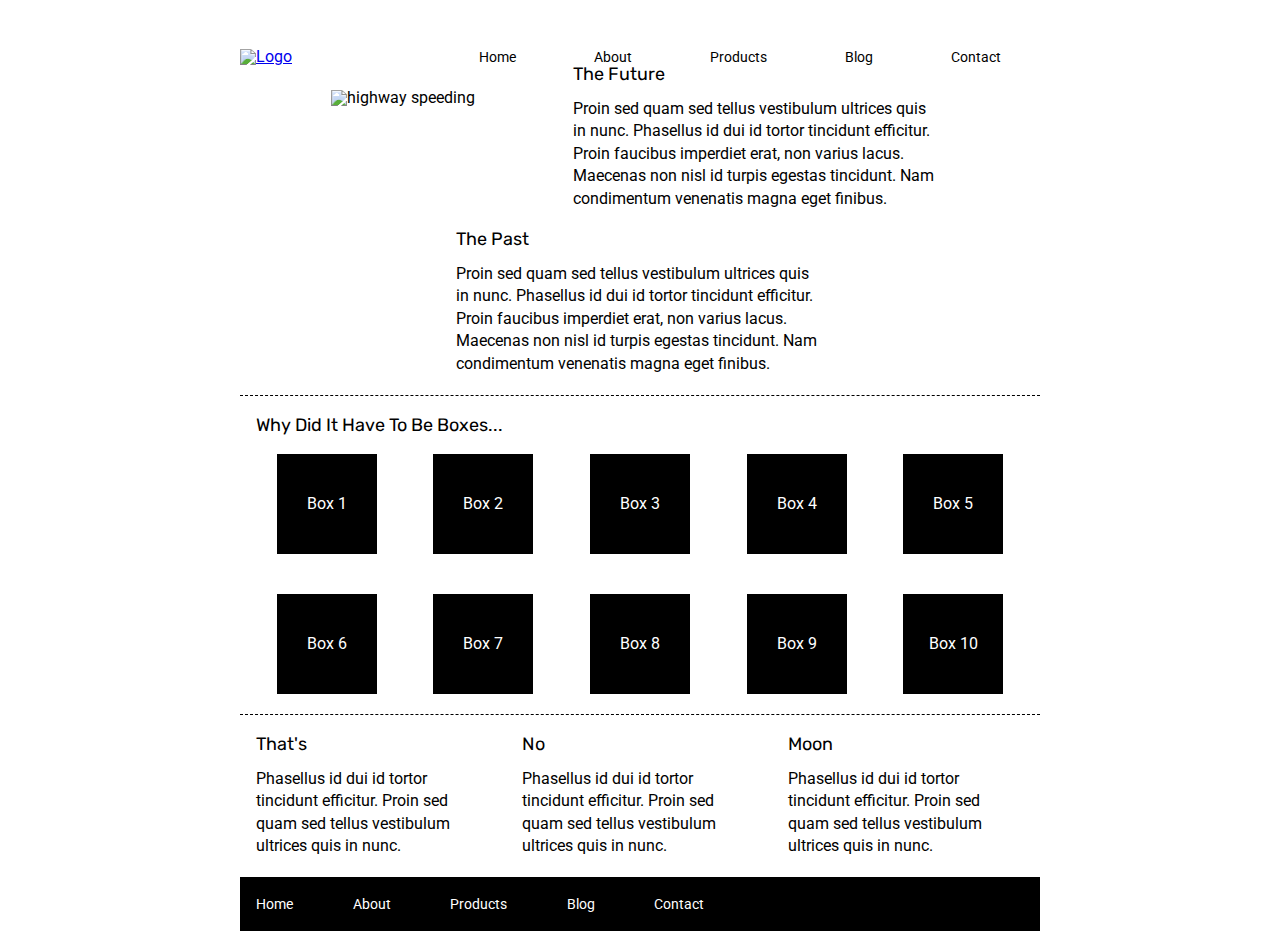
==== index.html @ a4626a4d "Navbar & top section complete for desktop. About Page added and linked" ====
<!DOCTYPE html>

<html lang="en">
  <head>
    <meta charset="utf-8" />

    <title>Sprint Challenge - Home</title>

    <link
      href="https://fonts.googleapis.com/css?family=Roboto|Rubik"
      rel="stylesheet"
    />
    <link rel="stylesheet" href="style/index.css" />
  </head>

  <body>
    <div class="container">
      <!--Header Nav-->
      <header>
        <div class="header-container">
          <a href="index.html"
            ><img src="/assets/lambda-black.png" alt="Logo"
          /></a>
          <nav class="top-nav">
            <a href="index.html">Home</a>
            <a href="about.html">About</a>
            <a href="#">Products</a>
            <a href="#">Blog</a>
            <a href="#">Contact</a>
          </nav>
        </div>
      </header>
      <section class="top-content">
        <div><img src="/assets/jumbo.jpg" alt="highway speeding" /></div>
        <div class="text-container">
          <h2>The Future</h2>
          <p>
            Proin sed quam sed tellus vestibulum ultrices quis in nunc.
            Phasellus id dui id tortor tincidunt efficitur. Proin faucibus
            imperdiet erat, non varius lacus. Maecenas non nisl id turpis
            egestas tincidunt. Nam condimentum venenatis magna eget finibus.
          </p>
        </div>
        <div class="text-container">
          <h2>The Past</h2>
          <p>
            Proin sed quam sed tellus vestibulum ultrices quis in nunc.
            Phasellus id dui id tortor tincidunt efficitur. Proin faucibus
            imperdiet erat, non varius lacus. Maecenas non nisl id turpis
            egestas tincidunt. Nam condimentum venenatis magna eget finibus.
          </p>
        </div>
      </section>

      <section class="middle-content">
        <h2>Why Did It Have To Be Boxes...</h2>

        <div class="boxes">
          <div class="box">Box 1</div>
          <div class="box">Box 2</div>
          <div class="box">Box 3</div>
          <div class="box">Box 4</div>
          <div class="box">Box 5</div>
          <div class="box">Box 6</div>
          <div class="box">Box 7</div>
          <div class="box">Box 8</div>
          <div class="box">Box 9</div>
          <div class="box">Box 10</div>
        </div>
      </section>

      <section class="bottom-content">
        <div class="text-container">
          <h2>That's</h2>
          <p>
            Phasellus id dui id tortor tincidunt efficitur. Proin sed quam sed
            tellus vestibulum ultrices quis in nunc.
          </p>
        </div>
        <div class="text-container">
          <h2>No</h2>
          <p>
            Phasellus id dui id tortor tincidunt efficitur. Proin sed quam sed
            tellus vestibulum ultrices quis in nunc.
          </p>
        </div>
        <div class="text-container">
          <h2>Moon</h2>
          <p>
            Phasellus id dui id tortor tincidunt efficitur. Proin sed quam sed
            tellus vestibulum ultrices quis in nunc.
          </p>
        </div>
      </section>

      <footer>
        <nav>
          <a href="#">Home</a>
          <a href="#">About</a>
          <a href="#">Products</a>
          <a href="#">Blog</a>
          <a href="#">Contact</a>
        </nav>
      </footer>
    </div>
    <!-- container -->
  </body>
</html>
---- style/index.css ----
/* http://meyerweb.com/eric/tools/css/reset/ 
   v2.0 | 20110126
   License: none (public domain)
*/

html,
body,
div,
span,
applet,
object,
iframe,
h1,
h2,
h3,
h4,
h5,
h6,
p,
blockquote,
pre,
a,
abbr,
acronym,
address,
big,
cite,
code,
del,
dfn,
em,
img,
ins,
kbd,
q,
s,
samp,
small,
strike,
strong,
sub,
sup,
tt,
var,
b,
u,
i,
center,
dl,
dt,
dd,
ol,
ul,
li,
fieldset,
form,
label,
legend,
table,
caption,
tbody,
tfoot,
thead,
tr,
th,
td,
article,
aside,
canvas,
details,
embed,
figure,
figcaption,
footer,
header,
hgroup,
menu,
nav,
output,
ruby,
section,
summary,
time,
mark,
audio,
video {
  margin: 0;
  padding: 0;
  border: 0;
  font-size: 100%;
  font: inherit;
  vertical-align: baseline;
}
/* HTML5 display-role reset for older browsers */
article,
aside,
details,
figcaption,
figure,
footer,
header,
hgroup,
menu,
nav,
section {
  display: block;
}
body {
  line-height: 1;
}
ol,
ul {
  list-style: none;
}
blockquote,
q {
  quotes: none;
}
blockquote:before,
blockquote:after,
q:before,
q:after {
  content: "";
  content: none;
}
table {
  border-collapse: collapse;
  border-spacing: 0;
}

* {
  box-sizing: border-box;
}

html,
body {
  height: 100%;
  font-family: "Roboto", sans-serif;
}

h1,
h2,
h3,
h4,
h5 {
  font-size: 18px;
  margin-bottom: 15px;
  font-family: "Rubik", sans-serif;
}

p {
  line-height: 1.4;
}
/*I started here - top nav*/
.header-container {
  display: flex;
  justify-content: space-between;
  align-items: flex-end;
  height: 65px;
}

.top-nav {
  width: 75%;
  display: flex;
  justify-content: space-around;
}

.top-nav a {
  text-decoration: none;
  color: black;
  font-size: 0.9rem;
}

.top-content div img {
  padding: 25px 0;
}

.container {
  width: 800px;
  margin: 0 auto;
}

.top-content {
  display: flex;
  flex-wrap: wrap;
  justify-content: space-evenly;
  margin-bottom: 20px;
  border-bottom: 1px dashed black;
}

.top-content .text-container {
  width: 48%;
  padding: 0 1%;
  padding-bottom: 20px;
}

.middle-content {
  margin-bottom: 20px;
  border-bottom: 1px dashed black;
}

.middle-content h2 {
  padding: 0 2%;
  margin-bottom: 0;
}

.middle-content .boxes {
  display: flex;
  flex-wrap: wrap;
  justify-content: space-evenly;
}

.middle-content .boxes .box {
  width: 12.5%;
  height: 100px;
  background: black;
  margin: 20px 2.5%;
  color: white;
  display: flex;
  align-items: center;
  justify-content: center;
}

.bottom-content {
  display: flex;
  margin: 0 2% 20px;
  justify-content: space-around;
}

.bottom-content .text-container {
  padding-right: 4%;
}

.bottom-content .text-container:last-child {
  padding-right: 0;
}

footer {
  width: 100%;
  background: black;
}

footer nav {
  width: 60%;
  display: flex;
  justify-content: space-between;
  align-items: center;
  padding: 20px 2%;
  font-size: 14px;
}

footer nav a {
  color: white;
  text-decoration: none;
}
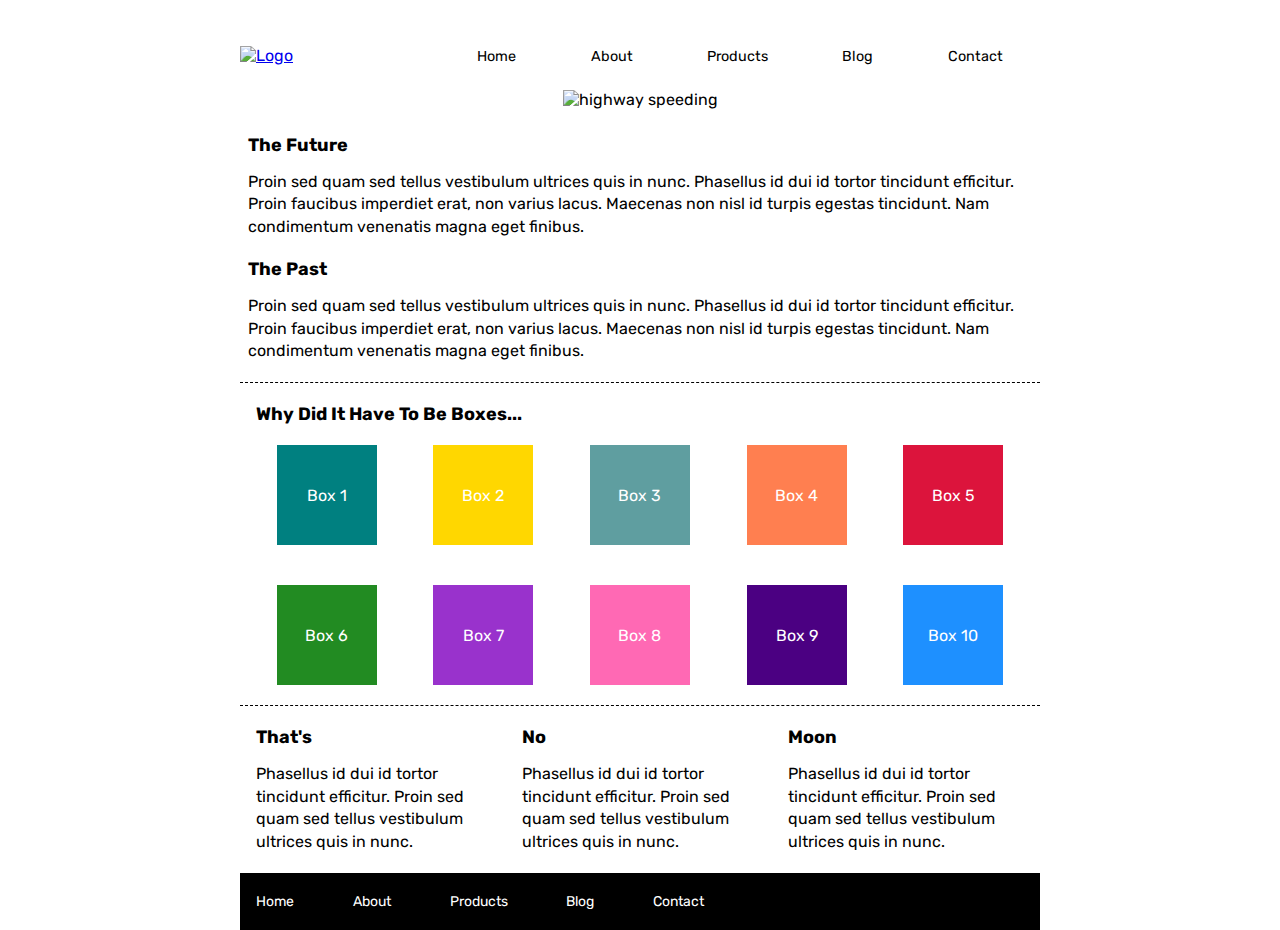
==== commit a0f26687: "Finished Mobile and questions are answered" ====
--- a/index.html
+++ b/index.html
@@ -18,7 +18,7 @@
       <!--Header Nav-->
       <header>
         <div class="header-container">
-          <a href="index.html"
+          <a href="index.html" class="logo"
             ><img src="/assets/lambda-black.png" alt="Logo"
           /></a>
           <nav class="top-nav">
@@ -31,7 +31,9 @@
         </div>
       </header>
       <section class="top-content">
-        <div><img src="/assets/jumbo.jpg" alt="highway speeding" /></div>
+        <div class="top-image">
+          <img src="/assets/jumbo.jpg" alt="highway speeding" />
+        </div>
         <div class="text-container">
           <h2>The Future</h2>
           <p>
--- a/style/index.css
+++ b/style/index.css
@@ -3,139 +3,18 @@
    License: none (public domain)
 */
 
-html,
-body,
-div,
-span,
-applet,
-object,
-iframe,
-h1,
-h2,
-h3,
-h4,
-h5,
-h6,
-p,
-blockquote,
-pre,
-a,
-abbr,
-acronym,
-address,
-big,
-cite,
-code,
-del,
-dfn,
-em,
-img,
-ins,
-kbd,
-q,
-s,
-samp,
-small,
-strike,
-strong,
-sub,
-sup,
-tt,
-var,
-b,
-u,
-i,
-center,
-dl,
-dt,
-dd,
-ol,
-ul,
-li,
-fieldset,
-form,
-label,
-legend,
-table,
-caption,
-tbody,
-tfoot,
-thead,
-tr,
-th,
-td,
-article,
-aside,
-canvas,
-details,
-embed,
-figure,
-figcaption,
-footer,
-header,
-hgroup,
-menu,
-nav,
-output,
-ruby,
-section,
-summary,
-time,
-mark,
-audio,
-video {
-  margin: 0;
-  padding: 0;
-  border: 0;
-  font-size: 100%;
-  font: inherit;
-  vertical-align: baseline;
-}
-/* HTML5 display-role reset for older browsers */
-article,
-aside,
-details,
-figcaption,
-figure,
-footer,
-header,
-hgroup,
-menu,
-nav,
-section {
-  display: block;
-}
-body {
-  line-height: 1;
-}
-ol,
-ul {
-  list-style: none;
-}
-blockquote,
-q {
-  quotes: none;
-}
-blockquote:before,
-blockquote:after,
-q:before,
-q:after {
-  content: "";
-  content: none;
-}
-table {
-  border-collapse: collapse;
-  border-spacing: 0;
-}
-
 * {
   box-sizing: border-box;
+  padding: 0;
+  margin: 0;
+  max-width: 100%;
+  max-height: 100%;
+  font-family: "Rubik", sans-serif;
 }
 
 html,
 body {
-  height: 100%;
-  font-family: "Roboto", sans-serif;
+  font-family: "Rubik", sans-serif;
 }
 
 h1,
@@ -152,6 +31,7 @@
   line-height: 1.4;
 }
 /*I started here - top nav*/
+
 .header-container {
   display: flex;
   justify-content: space-between;
@@ -163,6 +43,7 @@
   width: 75%;
   display: flex;
   justify-content: space-around;
+  font-family: "Rubik", sans-serif;
 }
 
 .top-nav a {
@@ -178,6 +59,9 @@
 .container {
   width: 800px;
   margin: 0 auto;
+  display: flex;
+  flex-direction: column;
+  overflow: hidden;
 }
 
 .top-content {
@@ -189,7 +73,6 @@
 }
 
 .top-content .text-container {
-  width: 48%;
   padding: 0 1%;
   padding-bottom: 20px;
 }
@@ -221,6 +104,45 @@
   justify-content: center;
 }
 
+/*Boxes colored*/
+.middle-content .boxes .box:nth-child(1) {
+  background-color: teal;
+}
+.middle-content .boxes .box:nth-child(2) {
+  background-color: gold;
+}
+.middle-content .boxes .box:nth-child(3) {
+  background-color: cadetblue;
+}
+
+.middle-content .boxes .box:nth-child(4) {
+  background-color: coral;
+}
+
+.middle-content .boxes .box:nth-child(5) {
+  background-color: crimson;
+}
+
+.middle-content .boxes .box:nth-child(6) {
+  background-color: forestgreen;
+}
+
+.middle-content .boxes .box:nth-child(7) {
+  background-color: darkorchid;
+}
+
+.middle-content .boxes .box:nth-child(8) {
+  background-color: hotpink;
+}
+
+.middle-content .boxes .box:nth-child(9) {
+  background-color: indigo;
+}
+
+.middle-content .boxes .box:nth-child(10) {
+  background-color: dodgerblue;
+}
+
 .bottom-content {
   display: flex;
   margin: 0 2% 20px;
@@ -229,6 +151,7 @@
 
 .bottom-content .text-container {
   padding-right: 4%;
+  font-family: "Rubik", sans-serif;
 }
 
 .bottom-content .text-container:last-child {
@@ -238,6 +161,7 @@
 footer {
   width: 100%;
   background: black;
+  font-family: "Rubik", sans-serif;
 }
 
 footer nav {
@@ -253,3 +177,143 @@
   color: white;
   text-decoration: none;
 }
+
+/*Media Queries*/
+@media (max-width: 800px) {
+  .container {
+    width: 100%;
+  }
+  .header-container {
+    justify-content: space-around;
+    padding: 0 20px;
+  }
+
+  .top-nav a {
+    font-size: 1.5rem;
+  }
+
+  .top-content {
+    flex-direction: column;
+    align-items: center;
+  }
+
+  .top-content .text-container {
+    width: 90%;
+  }
+
+  .middle-content {
+    display: flex;
+    align-items: center;
+    flex-direction: column;
+    margin-bottom: 40px;
+  }
+
+  .middle-content h2 {
+    width: 90%;
+    padding: 20px 0;
+    font-size: 1.6rem;
+  }
+
+  .middle-content .boxes {
+    width: 70%;
+  }
+
+  .middle-content .boxes .box {
+    width: 35%;
+    height: 200px;
+  }
+
+  .bottom-content {
+    margin: 0 2% 20px;
+    justify-content: space-around;
+    flex-wrap: wrap;
+  }
+
+  .bottom-content .text-container {
+    width: 40%;
+    height: 150px;
+  }
+
+  .text-container h2 {
+    font-size: 1.5rem;
+    margin-bottom: 5px;
+  }
+
+  footer nav {
+    width: 100%;
+    justify-content: space-evenly;
+    padding: 40px 80px;
+    font-size: 1.8rem;
+  }
+
+  footer nav a {
+    font-weight: 400;
+    font-family: "Rubik", sans-serif;
+  }
+}
+
+@media (max-width: 500px) {
+  .header-container {
+    flex-direction: column;
+    align-items: center;
+    padding: 20px;
+    height: 200px;
+    margin-top: 15px;
+  }
+
+  .header-container .logo {
+    margin-bottom: 20px;
+  }
+
+  .top-nav {
+    flex-direction: column;
+    align-items: center;
+  }
+
+  .top-nav a {
+    font-size: 1rem;
+    padding: 5px;
+  }
+
+  .top-content div h2 {
+    font-weight: 400;
+  }
+
+  .middle-content .boxes {
+    width: 90%;
+  }
+
+  .middle-content .boxes .box {
+    width: 50%;
+    height: 200px;
+  }
+
+  .middle-content h2 {
+    text-align: center;
+    font-weight: 400;
+  }
+
+  .bottom-content {
+    flex-direction: column;
+    justify-content: center;
+    align-items: center;
+  }
+
+  .bottom-content .text-container {
+    width: 80%;
+    height: 200px;
+    font-weight: 400;
+  }
+
+  footer nav {
+    flex-direction: column;
+    font-weight: 300;
+  }
+
+  footer nav a {
+    font-weight: 400;
+    font-family: "Rubik", sans-serif;
+    font-size: 1.5rem;
+    padding: 8px 0;
+  }
+}
